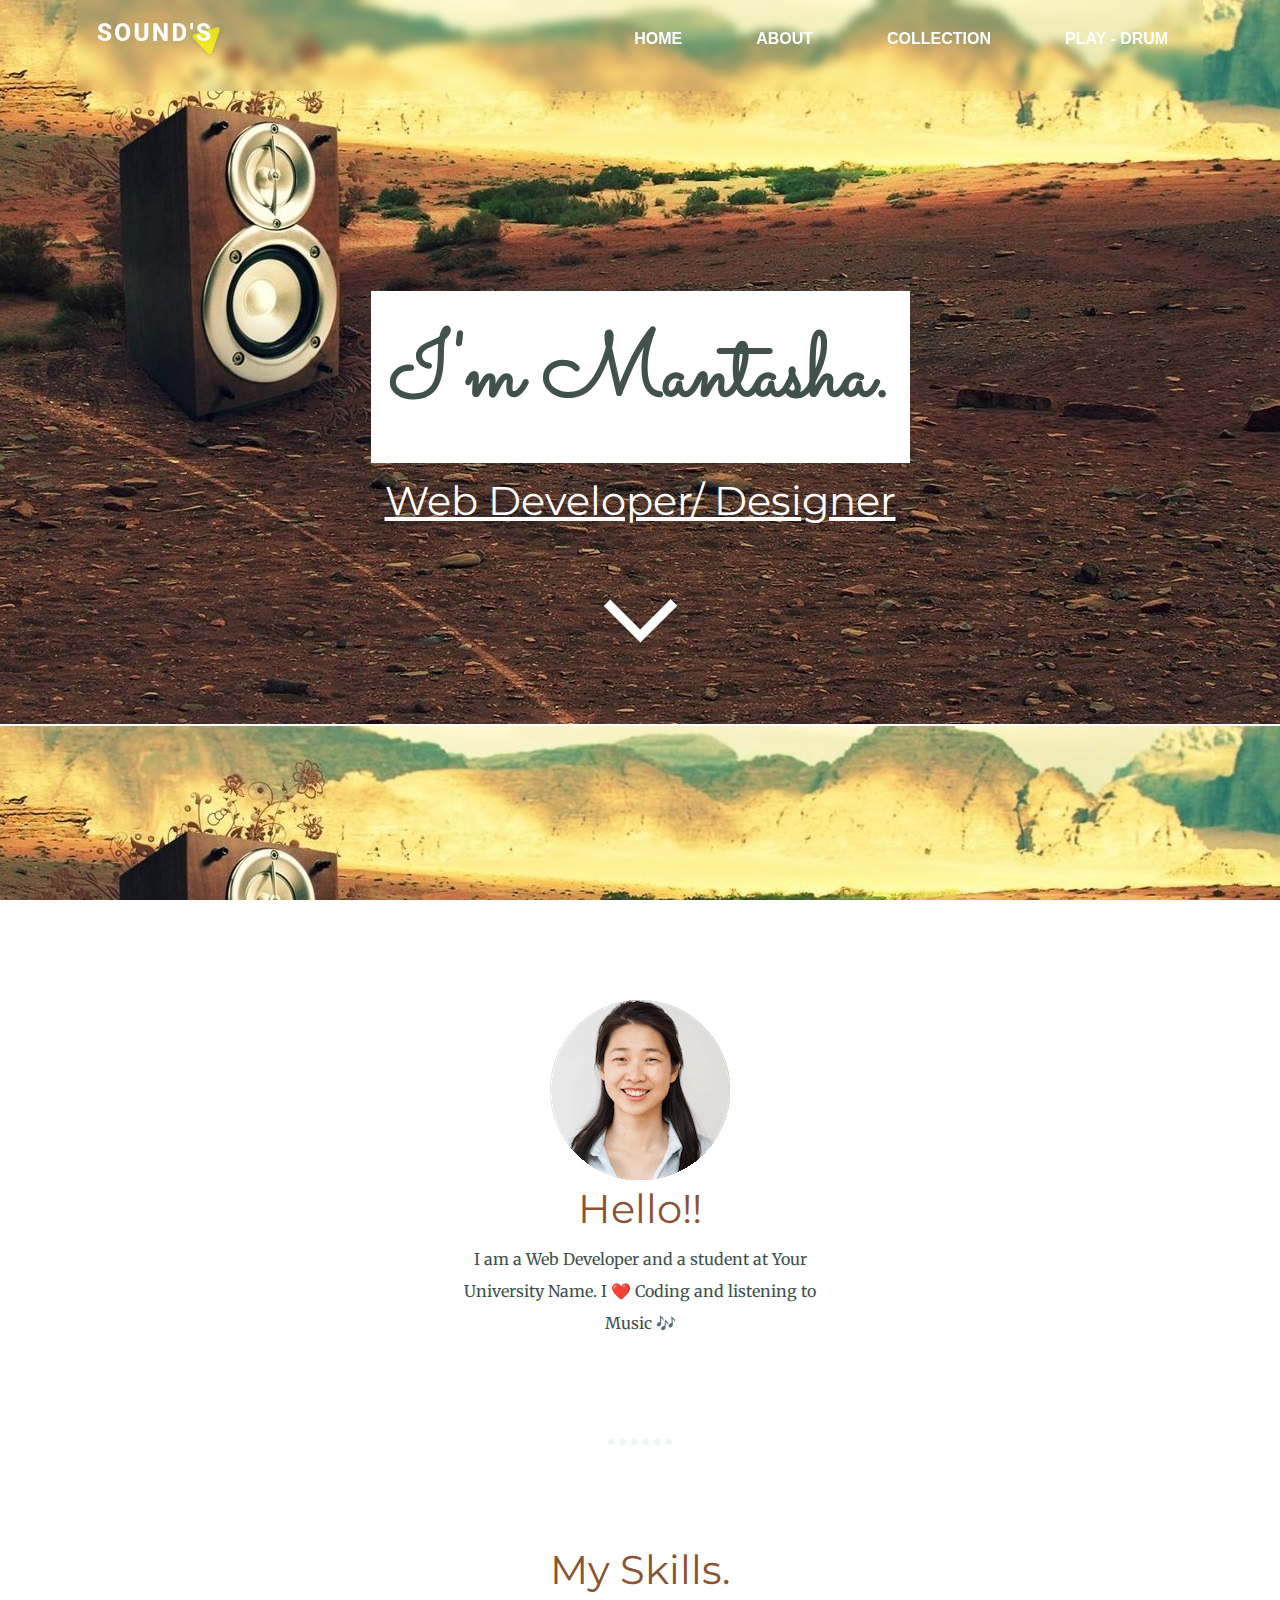
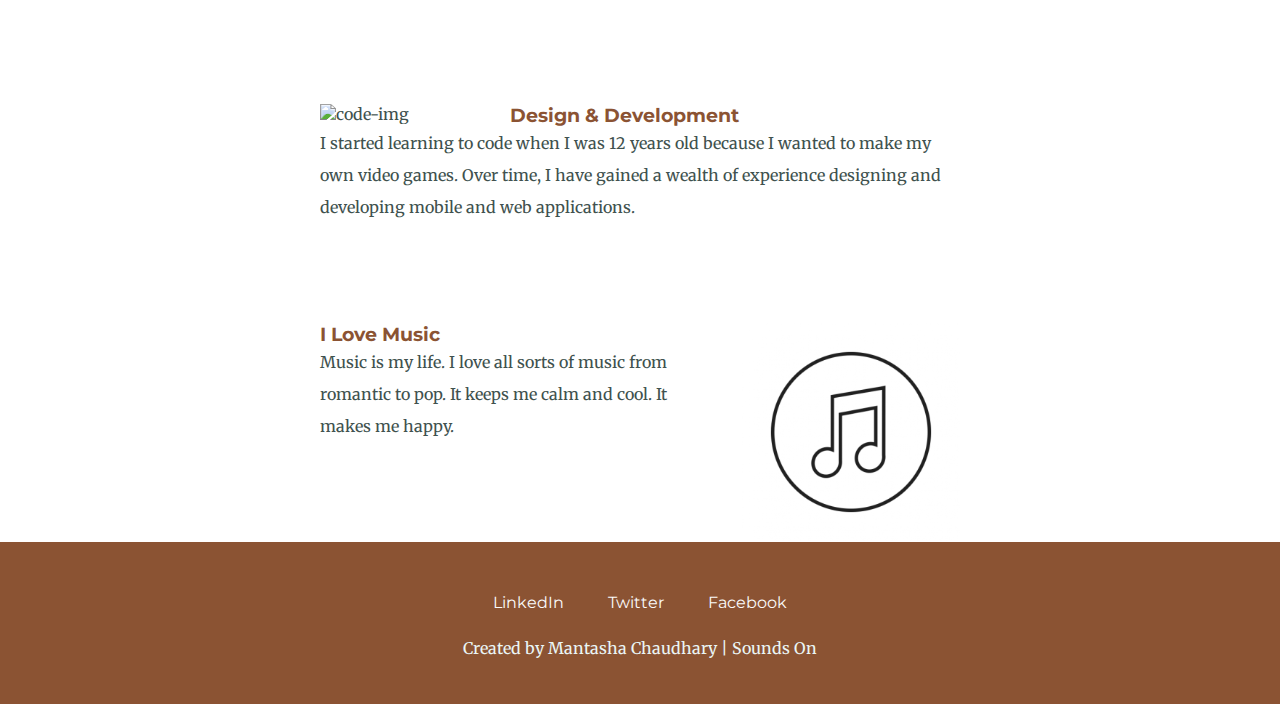
==== about.html @ 3ad78836 "Add files via upload" ====
<!DOCTYPE html>
<html>

<head>
  <meta charset="utf-8">
  <title>Sounds On</title>
  <link rel="stylesheet" href="about.css">
  <link href="https://fonts.googleapis.com/css?family=Merriweather|Montserrat|Sacramento" rel="stylesheet">
  <link rel="stylesheet" href="styles.css">
  <link rel="icon" href="images/icon.png">
</head>

<body>
  
  <div class="top-container">
    <div class="navbar" style="padding-top: 0px; backdrop-filter: blur(5px);">
      <a href="index.html"><img src="images/logo.png" class="logo"></a>
      <ul>
          <li><a href="index.html">HOME</a></li>
          <li><a href="about.html">ABOUT</a></li>
          <li><a href="collection.html">COLLECTION</a></li>
          <li><a href="drum.html">PLAY - DRUM</a></li>
      </ul>
    </div>
    <div class="title-text">
      <h1>I'm Mantasha.</h1>
      <h2> Web Developer/ Designer</h2>
      <br><br>
      <img src="images/down-arrow.png" alt="down-arrow" width="100px">
    </div>
  </div>

  <div class="middle-container">
    <div class="profile">
      <img src="images/angela.png" alt="angela-profile-img">
      <h2>Hello!!</h2>
      <p class="intro">I am a Web Developer and a student at Your University Name. I ❤️ Coding and listening to Music 🎶</p>
    </div>
    <hr>
    <div class="skills">
      <h2>My Skills.</h2>
      <div class="skill-row">
        <img class="code-img" src="https://media.giphy.com/media/3p50WGyUqeU5W/giphy.gif" alt="code-img">

        <h3>Design & Development</h3>
        <p>I started learning to code when I was 12 years old because I wanted to make my own video games. Over time, I have gained a wealth of experience designing and developing mobile and web applications.</p>

      </div>
      <div class="skill-row">
        <img class="icon-img" src="images/icon.png" alt="icon-img">

        <h3>I Love Music</h3>
        <p>Music is my life. I love all sorts of music from romantic to pop. It keeps me calm and cool. It makes me happy.</p>

      </div>
    </div>
    
  </div>


  <div class="bottom-container">
    <a class="footer-link" href="https://www.linkedin.com">LinkedIn</a>
    <a class="footer-link" href="https://twitter.com">Twitter</a>
    <a class="footer-link" href="https://www.facebook.com">Facebook</a>
    <p class="copyright">Created by Mantasha Chaudhary | Sounds On</p>
  </div>
</body>

</html>
---- about.css ----
*{
  padding: 0;
  margin: 0;
}

body{
  color: #40514E;
  margin: 0;
  text-align: center;
  font-family: 'Merriweather', serif;
  background-color: rgb(255, 255, 255);

}

h1 {
  color: #8b5333;
  font-size: 5.625rem;
  margin: 50px auto 0 auto;
  font-family: 'Sacramento', cursive;
}

h2 {
  color: #8b5333;
  font-family: 'Montserrat', sans-serif;
  font-size: 2.5rem;
  font-weight: normal;
  padding-bottom: 10px;
}

h3 {
  color: #8b5333;
  font-family: 'Montserrat', sans-serif;
}

p {
  line-height: 2;
}

hr {
  border: dotted #EAF6F6 6px;
  border-bottom: none;
  width: 4%;
  margin: 100px auto;
}

a{
  color: #fafafa;
  font-family: 'Montserrat', sans-serif;
  margin: 10px 20px;
  text-decoration: none;
}

a:hover {
  color: #979797;
}

.top-container {
  background-image: url(images/studio.jpg);
  position: relative;
  height: 100vh;
}

.title-text{
  position: relative;
  top: 150px;
}

.title-text h1{
  background-color: white;
  display: inline-block;
  padding: 20px;
  color: #40514E;
}

.title-text h2{
  color: white;
  margin-top: 1%;
  text-decoration: underline;

}

.man-pic{
  width: 40%;
  position:absolute;
  left: -40px;
  bottom: -40px;
 }

.middle-container {
  margin: 100px 0;
}

.bottom-container {
  background-color: #8b5333;
  padding: 50px 0 20px;
}

.skill-row {
  width: 50%;
  margin: 100px auto 100px auto;
  text-align: left;
}

.pro {
  text-decoration: underline;
}

.intro {
  width: 30%;
  margin: auto;
}


.copyright {
  color: #EAF6F6;
  font-size: 1rem;
  padding: 20px 0;
}



.code-img {
  width: 25%;
  float: left;
  margin-right: 30px;
}

.icon-img {
  width: 34%;
  float: right;
  margin-left: 30px;
}
---- styles.css ----
*{
    padding: 0;
    margin: 0;
}

.hero{
    width: 100%;
    height: 100vh;
    background-image: url(images/image.png);
    background-position: center;
    background-size: cover;
    position: relative;
}

.navbar
{
width: 88%;
margin: auto;
padding: 15px 0;
display: flex;
align-items: center;
justify-content: space-between;
}

.logo{
    width: 140px;
    cursor: pointer;
}

.navbar ul li {
    list-style: none;
    display: inline-block;
    margin:  0 15px;
}

.navbar ul li a{
    text-decoration: none;
    color: #fff;
    font-weight: bold;
    font-family: sans-serif;
}

.content{
    width: 100%;
    position: absolute;
    top: 30%;
}

.left{
    margin-left: 6%;
}

.left h1{
    font-size: 90px;
    color: #fff;
    line-height: 110px;
    float: left;
}

.right{
    float: right;
    margin-right: 6%;
    margin-top: 120px;
    display: flex;
    align-items: center;
}

.right p{
    font-size: 18px;
    color: #5f5f5f;
    font-weight: 500;
    font-family: sans-serif;
    margin-right: 15px;
}

#icon{
    width:80px;
    cursor: pointer;
}
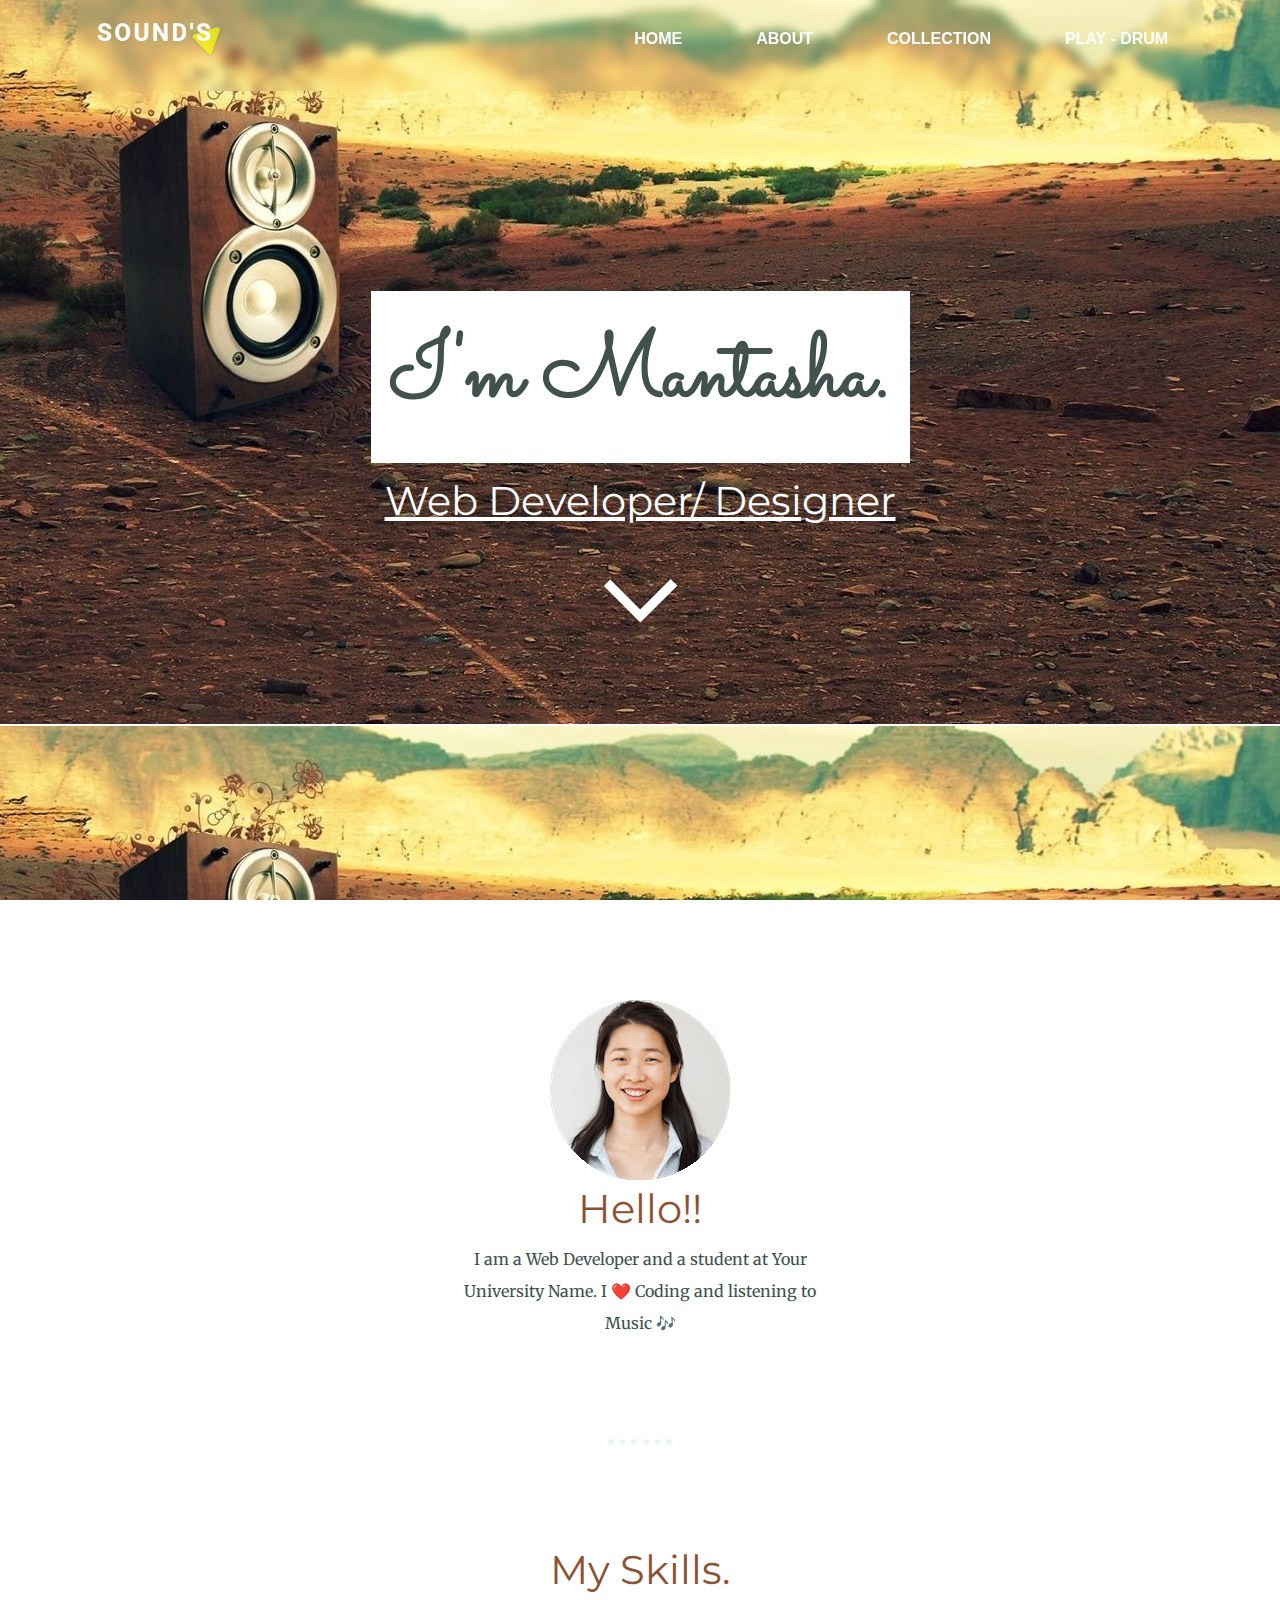
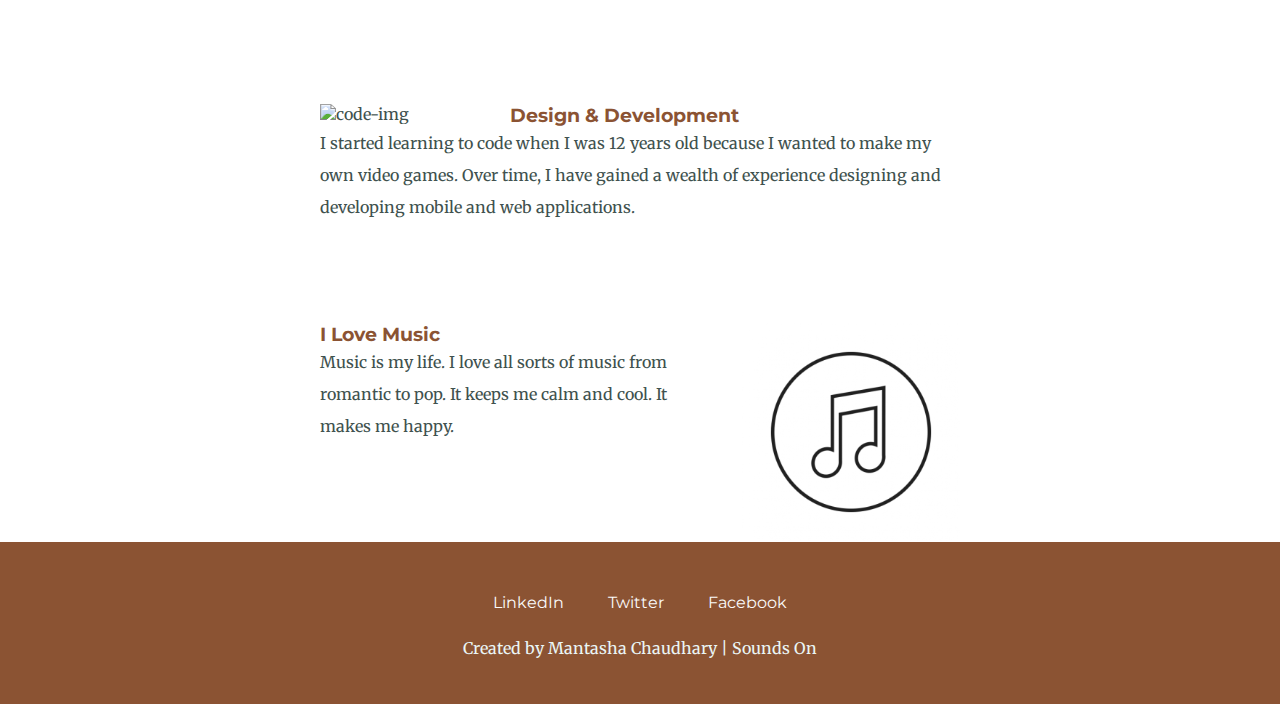
==== commit 493b4fd7: "Update about.html" ====
--- a/about.html
+++ b/about.html
@@ -25,7 +25,7 @@
     <div class="title-text">
       <h1>I'm Mantasha.</h1>
       <h2> Web Developer/ Designer</h2>
-      <br><br>
+      <br>
       <img src="images/down-arrow.png" alt="down-arrow" width="100px">
     </div>
   </div>
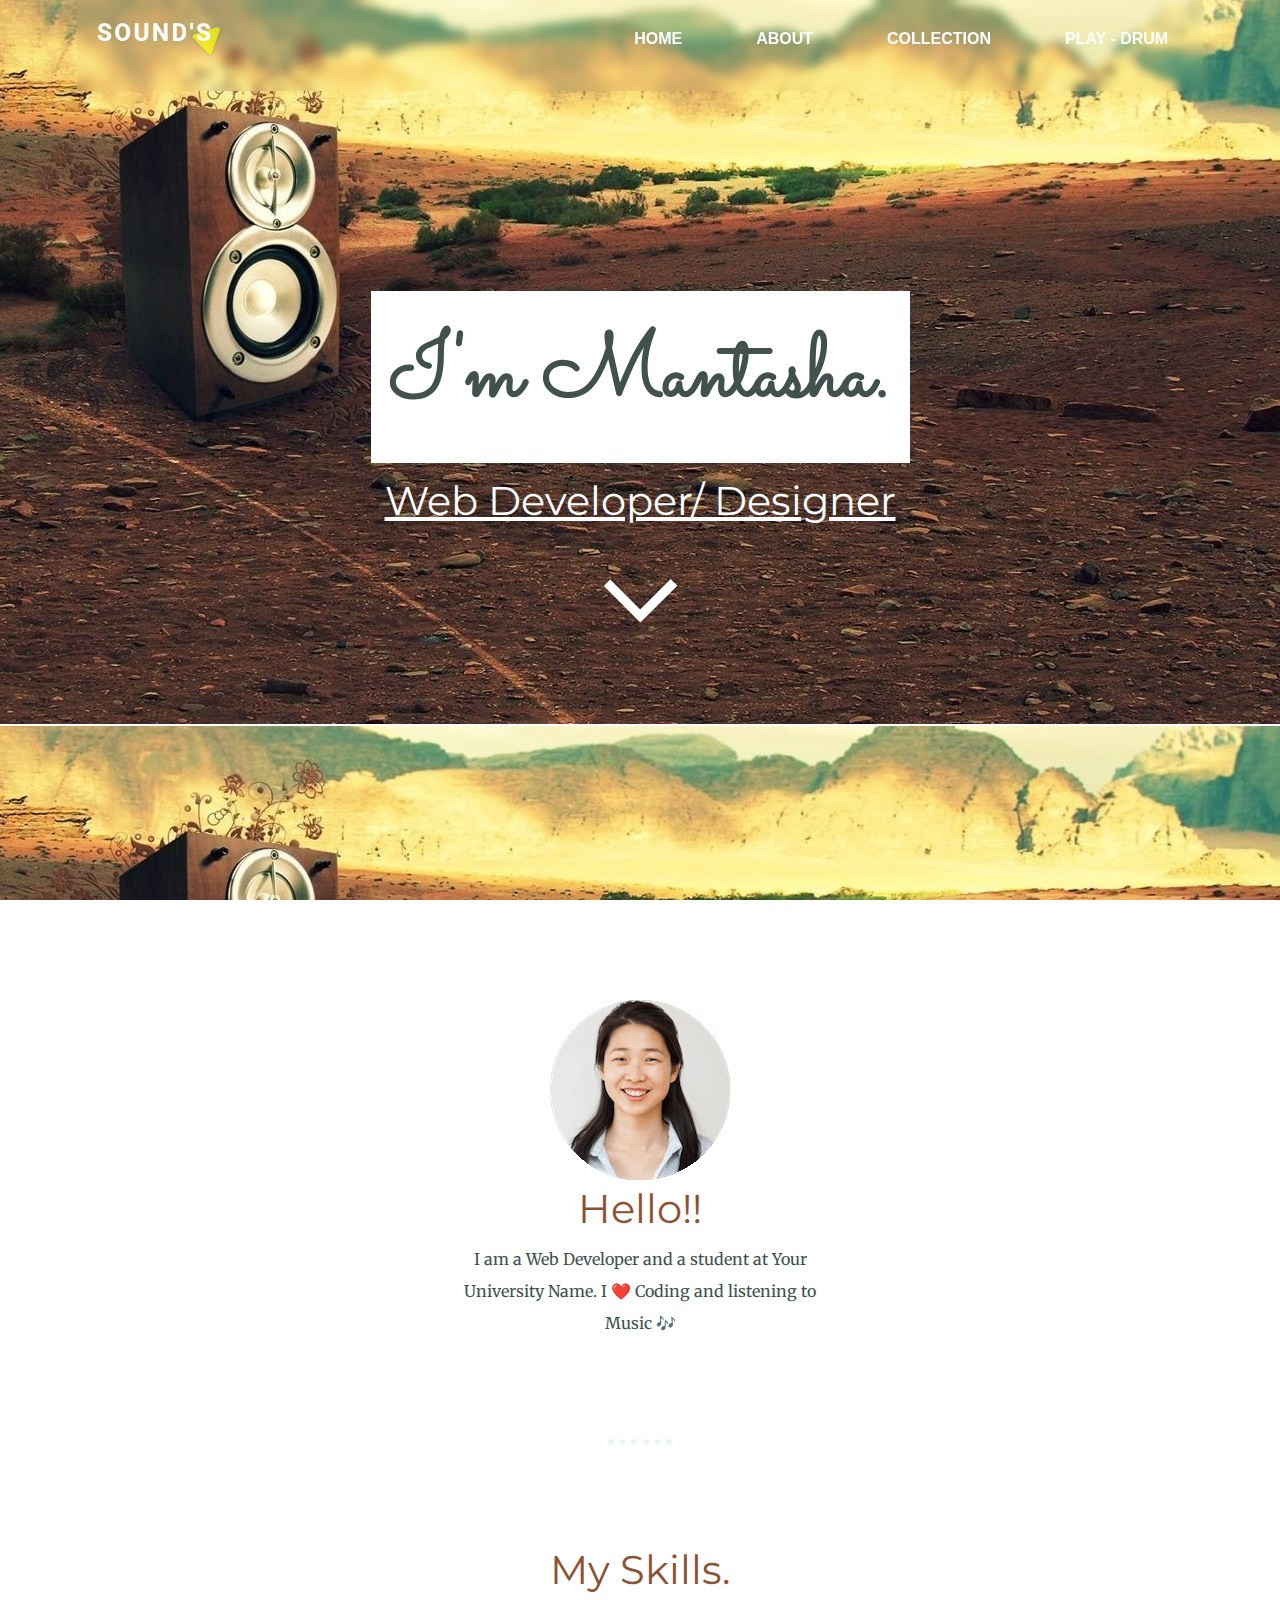
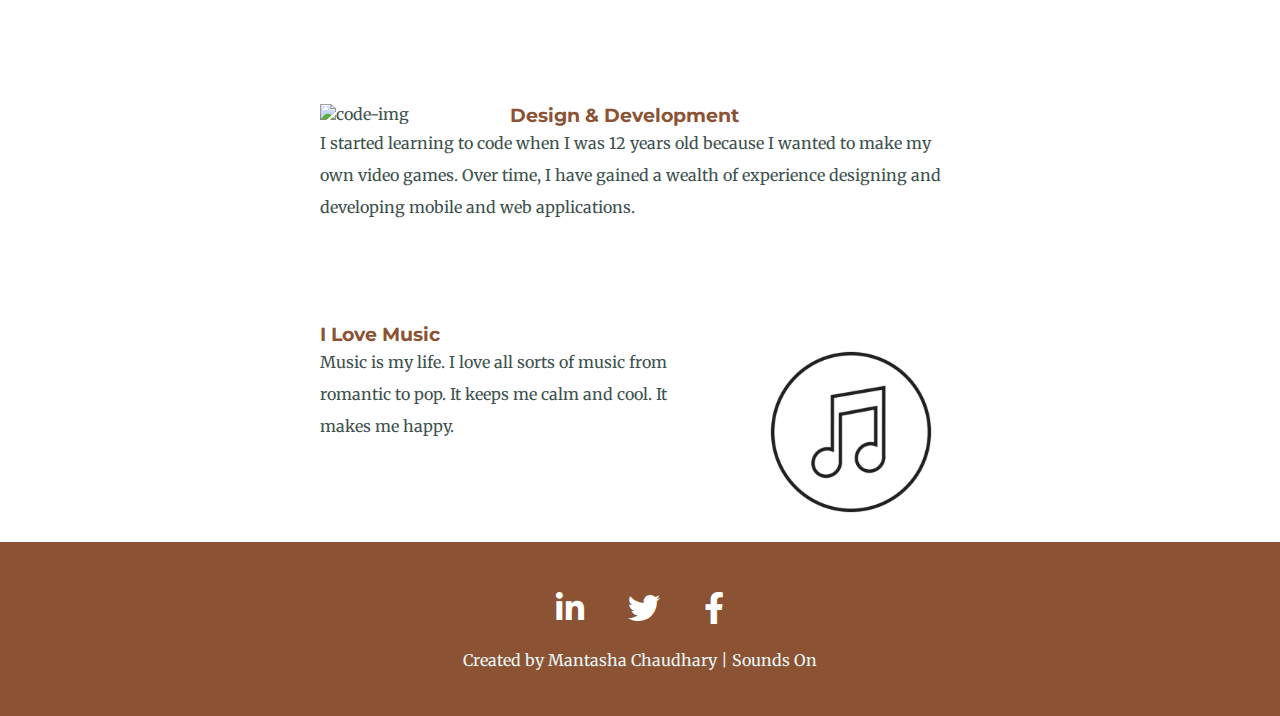
==== commit e0ba63af: "Add files via upload" ====
--- a/about.html
+++ b/about.html
@@ -8,6 +8,7 @@
   <link href="https://fonts.googleapis.com/css?family=Merriweather|Montserrat|Sacramento" rel="stylesheet">
   <link rel="stylesheet" href="styles.css">
   <link rel="icon" href="images/icon.png">
+  <link href="fontawesome/css/all.css" rel="stylesheet">
 </head>
 
 <body>
@@ -59,9 +60,9 @@
 
 
   <div class="bottom-container">
-    <a class="footer-link" href="https://www.linkedin.com">LinkedIn</a>
-    <a class="footer-link" href="https://twitter.com">Twitter</a>
-    <a class="footer-link" href="https://www.facebook.com">Facebook</a>
+    <a class="footer-link" href="https://www.linkedin.com"><i class="fab fa-2x fa-linkedin-in" style="color:#ffffff ;"></i></a>
+    <a class="footer-link" href="https://twitter.com"><i class="fab fa-2x fa-twitter" style="color:#ffffff ;"></i></a>
+    <a class="footer-link" href="https://www.facebook.com"><i class="fab fa-2x fa-facebook-f" style="color:#ffffff ;"></i></a>
     <p class="copyright">Created by Mantasha Chaudhary | Sounds On</p>
   </div>
 </body>
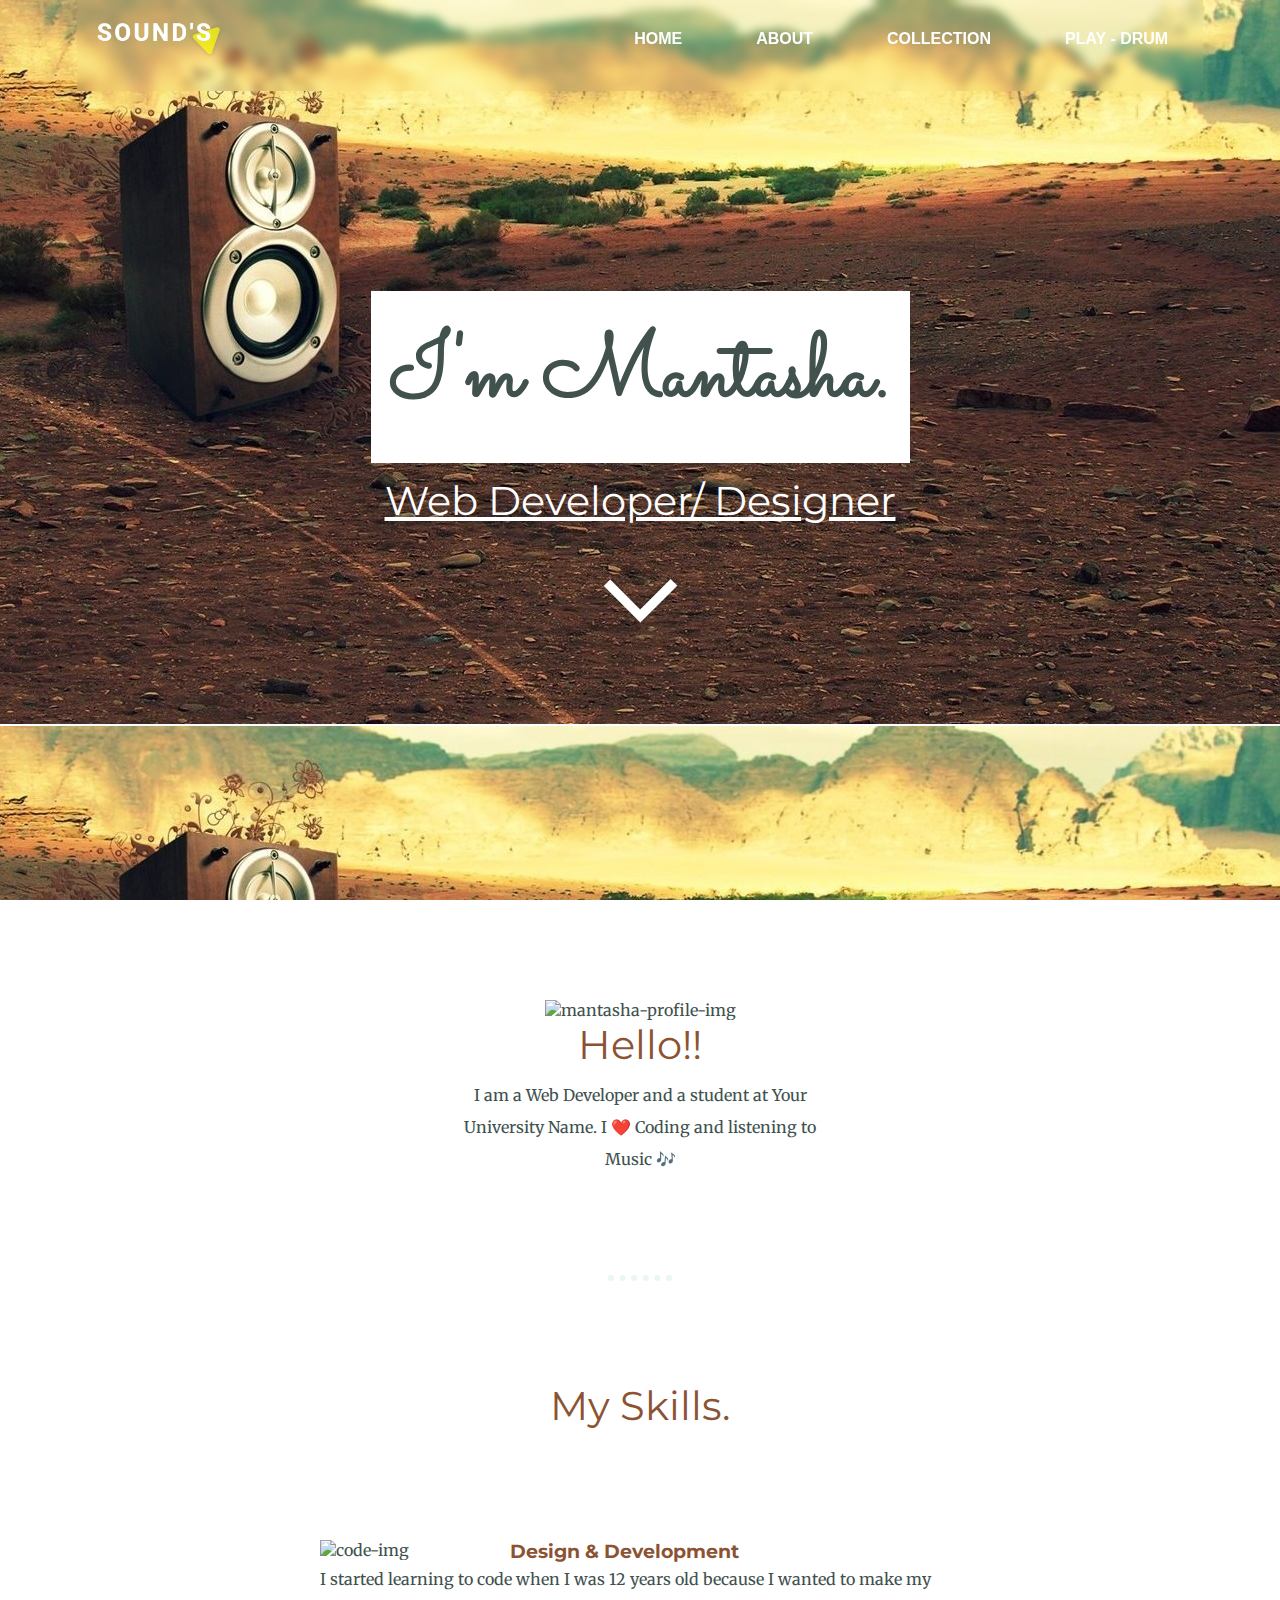
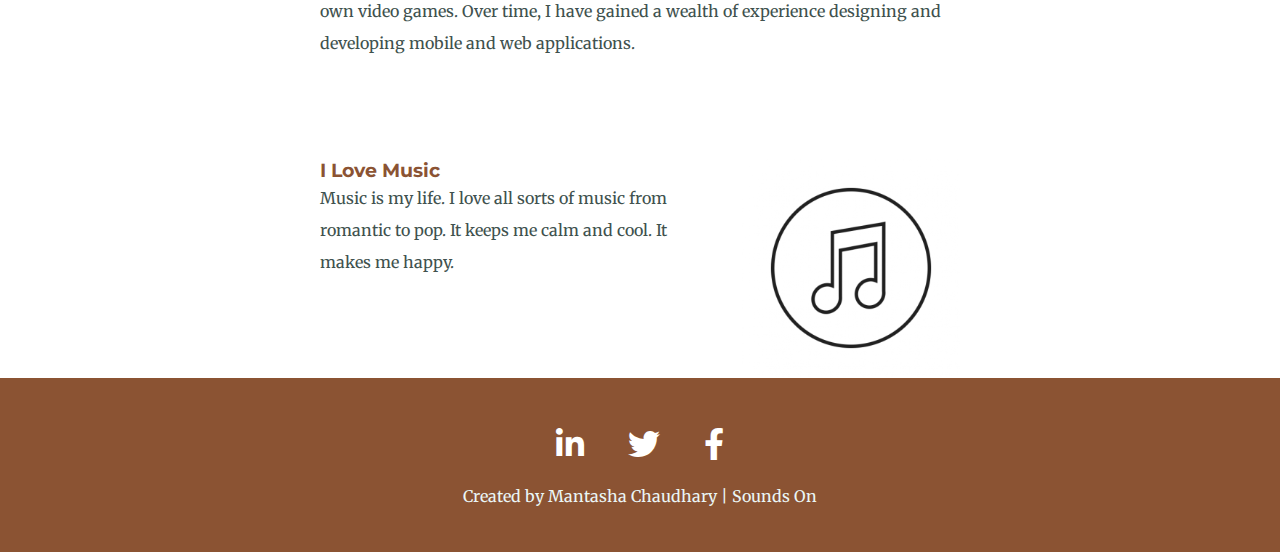
==== commit fc38600c: "Update about.html" ====
--- a/about.html
+++ b/about.html
@@ -17,10 +17,10 @@
     <div class="navbar" style="padding-top: 0px; backdrop-filter: blur(5px);">
       <a href="index.html"><img src="images/logo.png" class="logo"></a>
       <ul>
-          <li><a href="index.html">HOME</a></li>
-          <li><a href="about.html">ABOUT</a></li>
-          <li><a href="collection.html">COLLECTION</a></li>
-          <li><a href="drum.html">PLAY - DRUM</a></li>
+          <li><a href="./">HOME</a></li>
+          <li><a href="./about">ABOUT</a></li>
+          <li><a href="./collection">COLLECTION</a></li>
+          <li><a href="./drum">PLAY - DRUM</a></li>
       </ul>
     </div>
     <div class="title-text">
@@ -33,7 +33,7 @@
 
   <div class="middle-container">
     <div class="profile">
-      <img src="images/angela.png" alt="angela-profile-img">
+      <img src="images/mantasha.png" alt="mantasha-profile-img">
       <h2>Hello!!</h2>
       <p class="intro">I am a Web Developer and a student at Your University Name. I ❤️ Coding and listening to Music 🎶</p>
     </div>
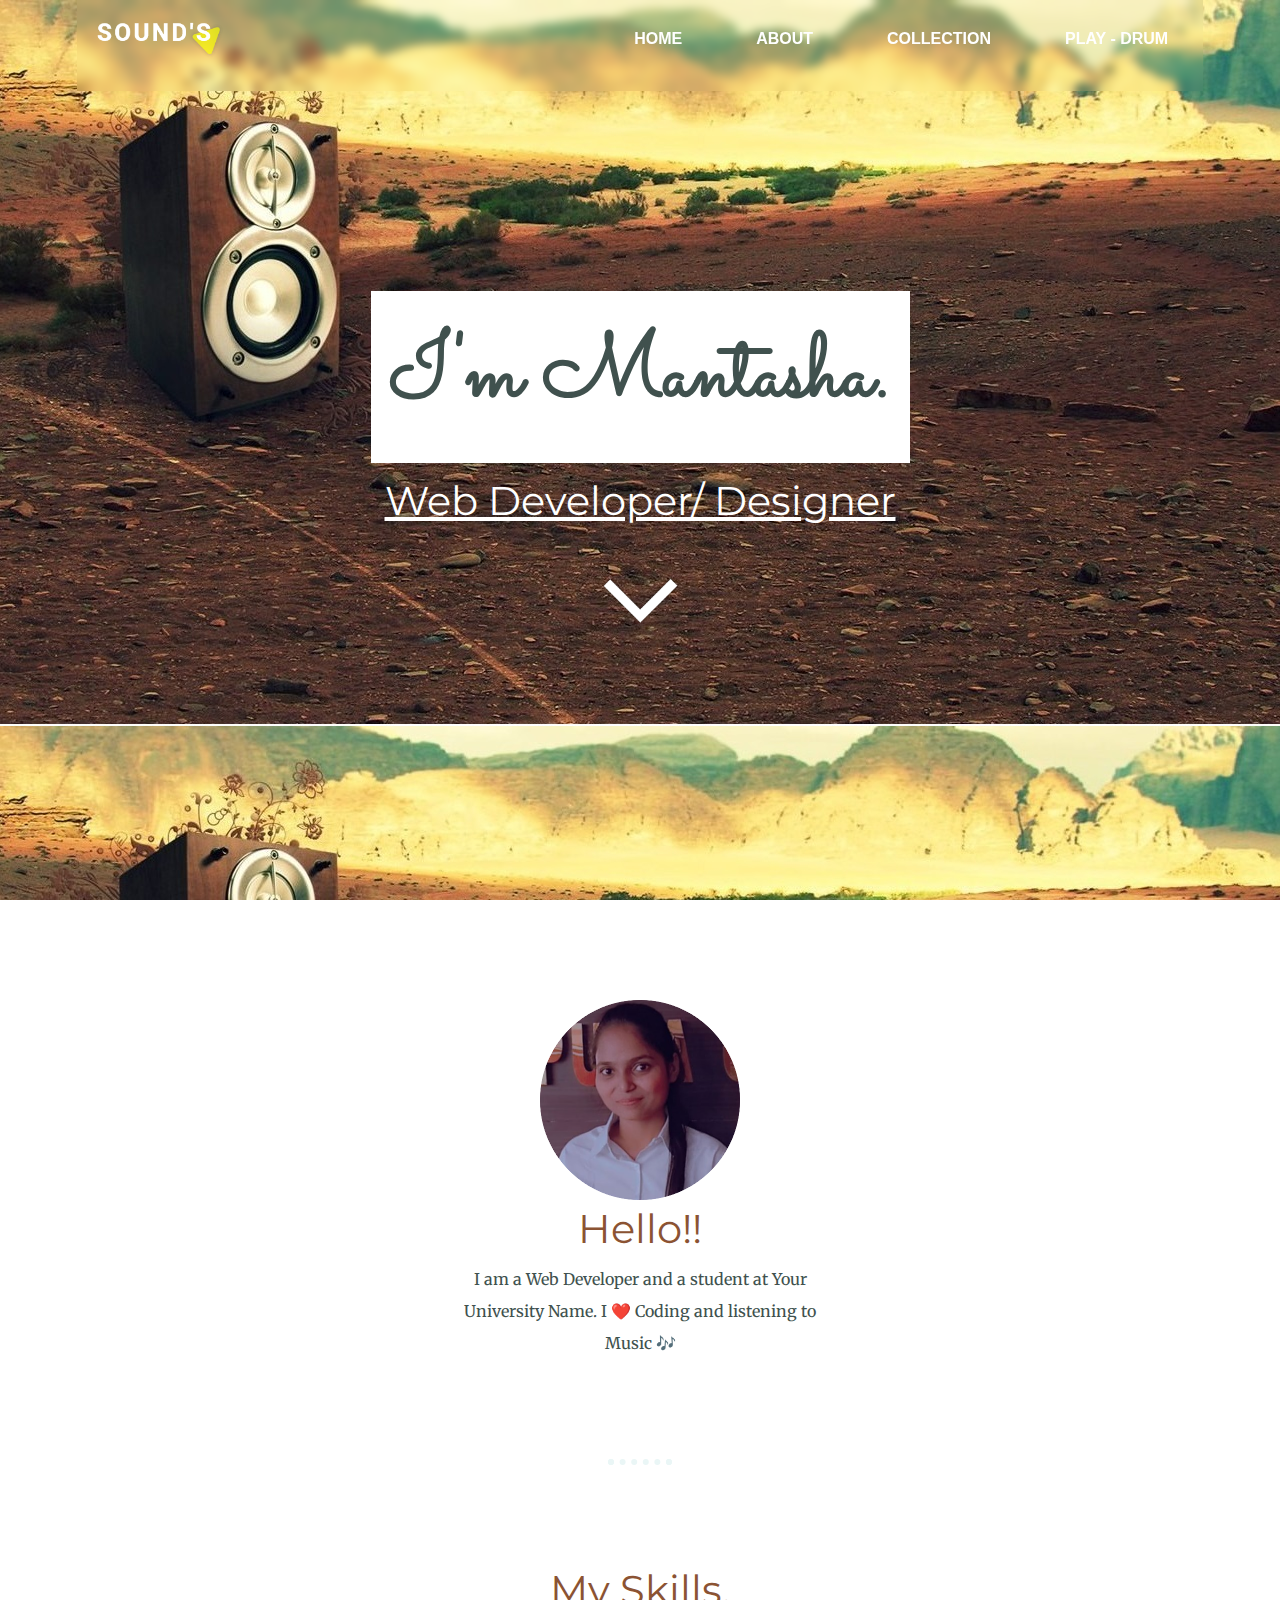
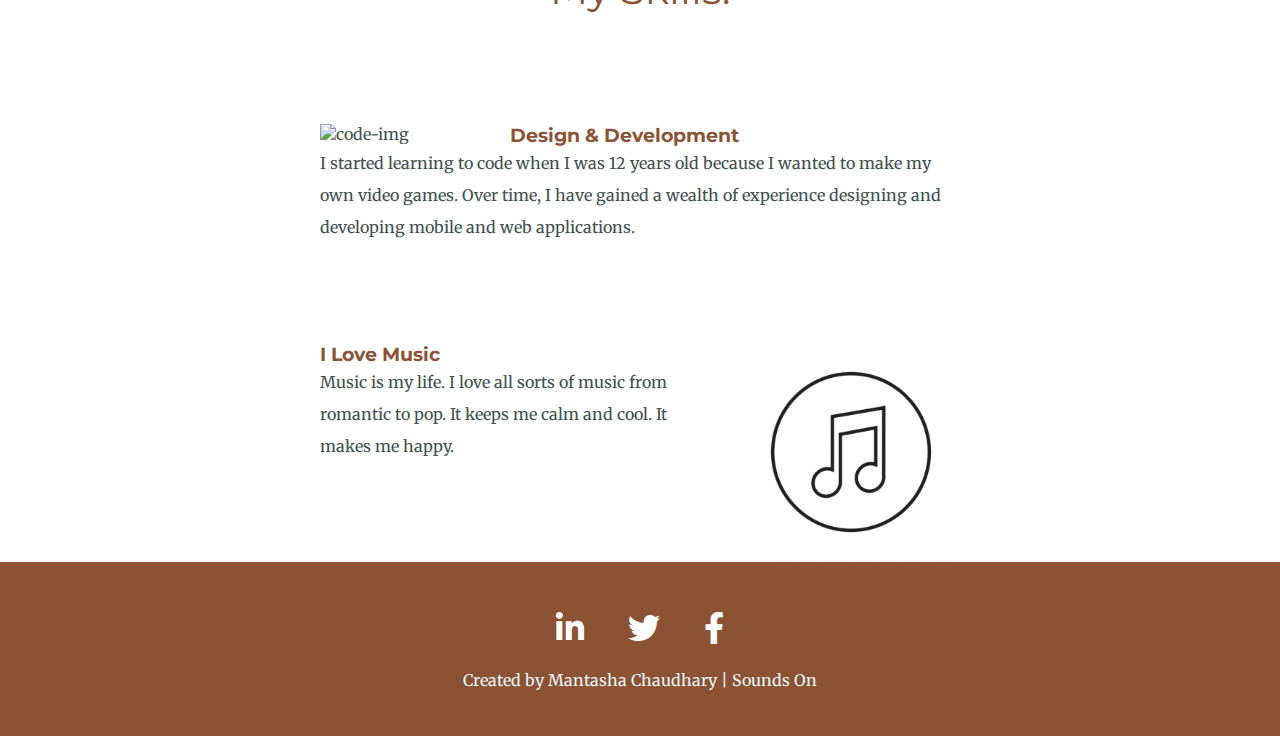
==== commit fdf77f62: "Update about.html" ====
--- a/about.html
+++ b/about.html
@@ -33,7 +33,7 @@
 
   <div class="middle-container">
     <div class="profile">
-      <img src="images/mantasha.png" alt="mantasha-profile-img">
+      <img src="images/mantasha.png" alt="mantasha-profile-img" width="200px">
       <h2>Hello!!</h2>
       <p class="intro">I am a Web Developer and a student at Your University Name. I ❤️ Coding and listening to Music 🎶</p>
     </div>
